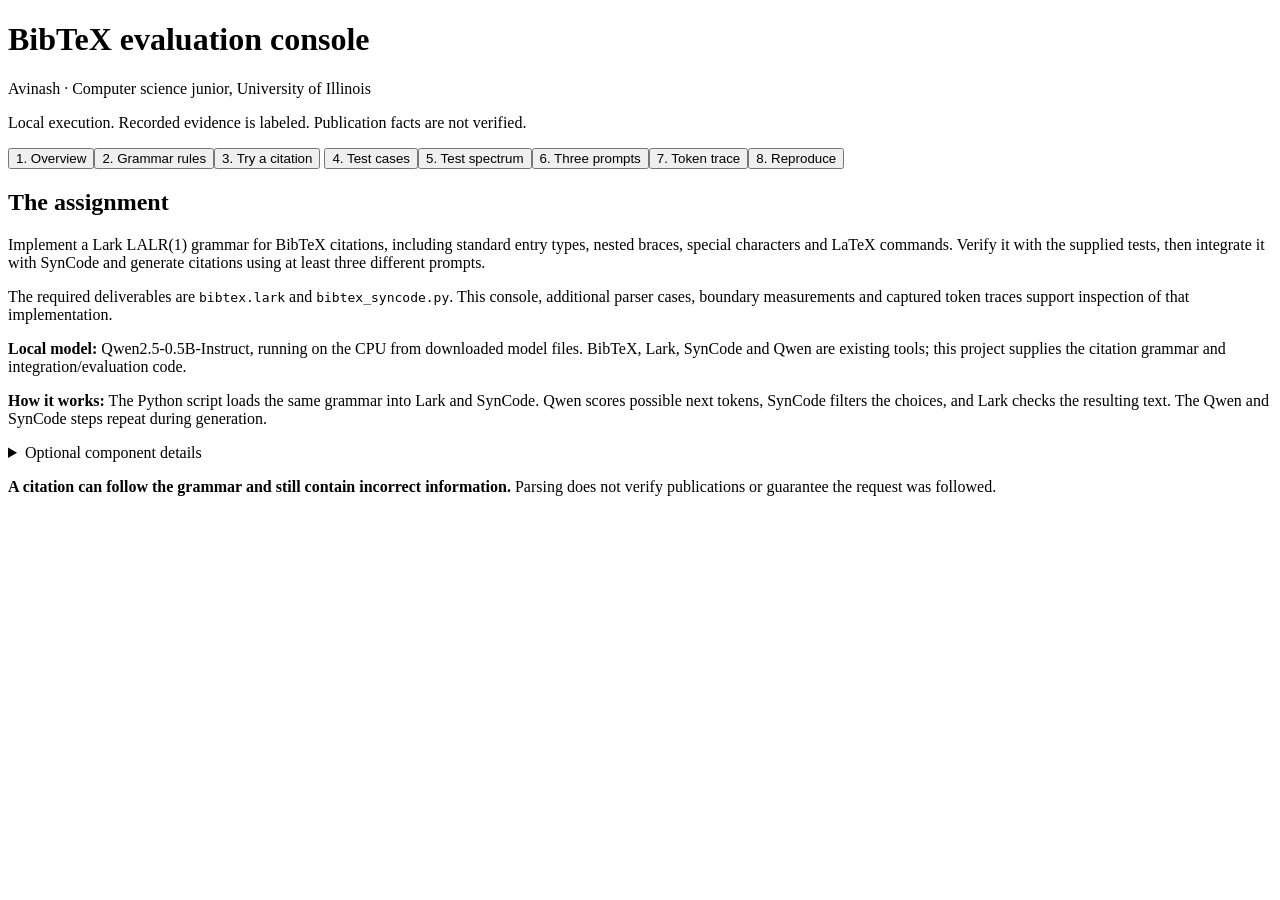
==== reviewer/index.html @ 8165d9f2 "Simplify recording console and export static GitHub Pages evidence" ====
<!doctype html>
<html lang="en">
<head>
  <meta charset="utf-8"><meta name="viewport" content="width=device-width,initial-scale=1">
  <title>BibTeX evaluation console</title>
  <link rel="stylesheet" href="/styles.css"><script src="/app.js" defer></script>
</head>
<body>
<header><h1>BibTeX evaluation console</h1><p>Avinash · Computer science junior, University of Illinois</p><p>Local execution. Recorded evidence is labeled. Publication facts are not verified.</p></header>
<main>
  <nav aria-label="Demonstration sections">
    <button class="active" data-tab="pipeline">1. Overview</button><button data-tab="grammar">2. Grammar rules</button><button data-tab="parser">3. Try a citation</button>
    <button data-tab="cases">4. Test cases</button><button data-tab="spectrum">5. Test spectrum</button><button data-tab="comparison">6. Three prompts</button><button data-tab="tokens">7. Token trace</button><button data-tab="reproduce">8. Reproduce</button>
  </nav>
  <section id="pipeline" class="panel">
    <h2>The assignment</h2>
    <p>Implement a Lark LALR(1) grammar for BibTeX citations, including standard entry types, nested braces, special characters and LaTeX commands. Verify it with the supplied tests, then integrate it with SynCode and generate citations using at least three different prompts.</p>
    <p>The required deliverables are <code>bibtex.lark</code> and <code>bibtex_syncode.py</code>. This console, additional parser cases, boundary measurements and captured token traces support inspection of that implementation.</p>
    <p><b>Local model:</b> Qwen2.5-0.5B-Instruct, running on the CPU from downloaded model files. BibTeX, Lark, SynCode and Qwen are existing tools; this project supplies the citation grammar and integration/evaluation code.</p>
    <p><b>How it works:</b> The Python script loads the same grammar into Lark and SynCode. Qwen scores possible next tokens, SynCode filters the choices, and Lark checks the resulting text. The Qwen and SynCode steps repeat during generation.</p>
    <details><summary>Optional component details</summary>
    <div class="pipeline" aria-label="Generation pipeline">
      <button data-component="tokenizer">Tokenizer</button> →
      <button data-component="qwen">Qwen</button> →
      <button data-component="syncode">SynCode + grammar</button> →
      <button data-component="lark">Lark</button>
    </div>
    <p class="loop-note">Qwen → SynCode repeats for each generated token. Lark independently checks the completed response.</p>
    <article class="explanation"><div><p class="eyebrow" id="component-label"></p><h3 id="component-title"></h3><p id="component-description"></p><p class="muted" id="component-limit"></p></div><pre><code id="component-example"></code></pre></article>
    </details>
    <p><b>A citation can follow the grammar and still contain incorrect information.</b> Parsing does not verify publications or guarantee the request was followed.</p>
  </section>
  <section id="grammar" class="panel" hidden>
    <h2>The actual grammar rules</h2>
    <p>This is <code>bibtex.lark</code>, read directly from the local project. It is the file used by the parser and generation script.</p>
    <p><b>Follow the structure:</b> a document contains entries; entries contain a key and fields; fields assign values. The <code>braced</code> rule refers to itself to handle nested groups.</p>
    <pre><code id="grammar-source">Loading bibtex.lark…</code></pre>
    <button id="copy-grammar" disabled>Copy grammar</button><span id="grammar-copy-status" role="status"></span>
    <details><summary>Show the grammar in PowerShell instead</summary><pre data-copy-commands><code>Get-Content .\bibtex.lark</code></pre></details>
  </section>
  <section id="comparison" class="panel" hidden>
    <h2>Generate citations from three different prompts</h2>
    <p><b>One run compares all three prompts twice:</b> Qwen alone, then the same Qwen with SynCode. That makes six generations. No manual typing is required.</p>
    <p>First inspect the requests below. Click <b>Run all 3 prompts locally</b> for fresh inference, then use <b>Show outputs</b> for each request. Initial results are saved evidence, not a new run. Generation can take several minutes.</p>
    <table><thead><tr><th>Request</th><th>Qwen alone</th><th>With SynCode</th><th>Inspect</th></tr></thead><tbody id="prompt-overview"></tbody></table>
    <details><summary>Run the same three-prompt comparison from PowerShell</summary><p>Run from the repository folder. Uses downloaded model files and saves new evidence.</p><pre data-copy-commands><code>$env:HF_HUB_OFFLINE = '1'
.\.venv\Scripts\python.exe bibtex_syncode.py --compare --trace-steps 8 --revision 7ae557604adf67be50417f59c2c2f167def9a775 --output results/video-comparison.json</code></pre></details>
    <div class="section-heading"><h2>Constrained and unconstrained generation</h2><p>Same model and prompt. Raw outputs independently revalidated by Lark.</p></div>
    <div class="toolbar"><button id="live-run" class="primary">Run all 3 prompts locally</button><label>View results for <select id="prompt-select" aria-label="Choose a comparison prompt"></select></label></div>
    <p id="run-status" role="status">No fresh run started in this session.</p>
    <p id="evidence-label" class="muted" aria-live="polite"></p><p id="selected-prompt" class="prompt"></p>
    <div class="outputs"><article><div class="output-heading"><h3>Qwen alone</h3><span id="unconstrained-badge" class="badge"></span></div><pre><code id="unconstrained-output"></code></pre><p id="unconstrained-assessment"></p></article>
    <article><div class="output-heading"><h3>Qwen + SynCode</h3><span id="constrained-badge" class="badge"></span></div><pre><code id="constrained-output"></code></pre><p id="constrained-assessment"></p></article></div>
    <div class="boundary"><strong>Observed results</strong><p id="comparison-summary"></p><p>Compare the raw parser result with the result after removing only an outer Markdown fence. Citation facts are not checked by this parser.</p></div>
    <details><summary>Live run progress and logs</summary><pre id="live-log" aria-live="polite">No live run started in this browser session.</pre></details>
  </section>
  <section id="tokens" class="panel" hidden>
    <p><b>Walkthrough:</b> Start at step one. Compare a Markdown-fence candidate with <code>@</code>, inspect which choices the mask permits, then move to a later step. These are captured decisions from the selected generation, not a live stream.</p>
    <div class="section-heading"><h2>Recorded next-token decisions</h2><p>Actual scores and mask decisions. This does not expose private model reasoning.</p></div>
    <div class="toolbar"><label>Prompt <select id="trace-prompt"></select></label><label>Step <input id="trace-step" type="range" min="1" max="8" value="1"><output id="step-label">1</output></label></div>
    <p class="small-label">GENERATED PREFIX BEFORE THIS DECISION</p><pre><code id="trace-prefix"></code></pre>
    <div class="token-layout"><article><h3>Qwen's top five candidates</h3><table><thead><tr><th>Token text</th><th>Score</th><th>SynCode</th></tr></thead><tbody id="token-candidates"></tbody></table></article>
    <article><h3>After applying the mask</h3><table><thead><tr><th>Token text</th><th>Score</th></tr></thead><tbody id="token-allowed"></tbody></table><p class="selection">Chosen token <code id="selected-token"></code></p></article></div>
    <p class="muted">Scores are processed logits at the SynCode boundary, after built-in Hugging Face processors such as repetition penalties. They are not probabilities. Greedy decoding chooses the highest remaining score. “Allowed” means permitted by SynCode's mask at this step; final validation still matters in grammar_mask mode.</p>
  </section>
  <section id="parser" class="panel" hidden>
    <h2>Try a citation</h2>
    <pre><code id="walkthrough-citation">@book{rivera2025,
  author = {Alex Rivera},
  title = {Understanding {AI}},
  year = 2025
}</code></pre>
    <div class="toolbar"><button id="copy-citation">Copy citation</button><button id="use-citation">Load into validator</button><span id="copy-citation-status" role="status"></span></div>
    <p><code>book</code> is the entry type; <code>rivera2025</code> is its citation key. Fields use <code>name = value</code> and commas separate them. The title contains an inner braced group around AI, which can protect its capitalization in BibTeX. This parser recognizes the structure; it does not typeset the bibliography.</p>
    <pre><code>braced: "{" (text | "\&quot;" | braced)* "}"</code></pre>
    <p>The braced rule refers to itself, allowing nested groups. Paste the example below and predict acceptance. Remove the entry's final closing brace and predict rejection. Changing the year to another number still passes syntax validation.</p>
    <div class="section-heading"><h2>Validate BibTeX input</h2><p>This editor calls the local Lark parser. Maximum request: 20,000 characters.</p></div>
    <div class="toolbar"><button data-example="nested">Nested braces</button><button data-example="broken">Missing closing brace</button><button data-example="empty">Empty value</button><button data-example="semantic">Fake publication, valid syntax</button></div>
    <label class="small-label" for="bibtex-input">BIBTEX INPUT</label><textarea id="bibtex-input" rows="8" spellcheck="false"></textarea>
    <div class="toolbar"><button id="validate" class="primary">Validate with Lark</button><span id="validation-status" role="status"></span></div>
    <details id="validation-details"><summary>Show parse tree or error details</summary><p>The parse tree shows the structure Lark recognized. Rejected input has a parser error instead.</p><pre><code id="validation-detail">Choose an example or edit the text, then validate.</code></pre></details>
  </section>
  <section id="cases" class="panel" hidden>
    <h2>First: the seven supplied tests</h2>
    <p>The initial selection contains the seven original assignment examples. Choose <b>Run selected group</b> to execute their inputs against the local parser. For the actual supplied Python unit tests, run this command in the repository terminal:</p>
    <pre data-copy-commands><code>.\.venv\Scripts\python.exe -m unittest -v test</code></pre>
    <p><b>Then explore:</b> choose another group, inspect its expected acceptance or rejection, and run one fixture. An expected rejection is a successful check when the parser rejects it. Browser fixture runs and Python unit-test execution are distinct checks.</p>
    <h2>Run and inspect individual test cases</h2>
    <p>Each fixture has an input, an expectation, a reason, and requirement tags. Run it to obtain an actual parser result. These examples provide requirement evidence; they do not prove exhaustive conformance.</p>
    <p>Catalog: the 7 original assignment examples plus the 217 selected boundary observations. These overlap with the regression suite. HTTP service tests and model-generation trials are separate evaluations.</p>
    <p id="case-catalog-status" role="status">Loading the fixture catalog.</p>
    <p><b>Group</b> selects a family of checks and filters the case list. <b>Case</b> selects one input within that family. Selecting either does not execute a test. Run one saved case, test your edited text, or run every saved case in the selected group.</p>
    <div class="toolbar"><label>1. Choose group <select id="case-group"></select></label><label>2. Choose one case <select id="case-select"></select></label></div>
    <p id="case-reason"></p><p id="case-requirements"></p><p id="case-original-expectation"></p>
    <p id="case-source-info"></p><label for="case-input">Input (editable when at most 20,000 characters)</label><textarea id="case-input" rows="8" spellcheck="false"></textarea>
    <div class="toolbar"><button id="run-original-case">Run saved case</button><button id="run-edited-case">Test current editor text</button><label>Expected for editor text <select id="case-edited-expected"><option value="true">Accept</option><option value="false">Reject</option></select></label></div>
    <p>Change the edited-input expectation if your change alters the hypothesis. Original-fixture runs always use the stored full input and original expectation.</p>
    <p id="case-run-status" role="status">No case run yet.</p><details><summary>Show case details</summary><pre id="case-run-detail">The parse-tree preview or actual parser error will appear here.</pre></details>
    <h3>Run a group</h3><button id="run-case-group">Run all saved cases in selected group</button><p>This batch action uses the saved cases, not your editor changes. Selecting All groups runs the entire 224-case catalog: 7 supplied examples plus 217 additional observations.</p><p id="case-group-status" role="status"></p>
    <table><thead><tr><th>Case</th><th>Expected</th><th>Observed</th><th>Matched expectation</th><th>Parse ms</th><th>Inspect</th></tr></thead><tbody id="case-group-results"></tbody></table>
    <h3>Requirement-to-fixture map</h3><p>Counts are case tags, not a percentage of the full BibTeX language or a model reliability score.</p>
    <table><thead><tr><th>ID</th><th>Behavior checked</th><th>Tagged fixtures</th></tr></thead><tbody id="case-requirement-map"></tbody></table>
  </section>
  <section id="spectrum" class="panel" hidden>
    <h2>Beyond the supplied examples</h2>
    <p>The spectrum contains 217 selected parser observations. Explicit examples are combined with deterministic generators for nesting depths, entry counts, value lengths, feature combinations and incomplete prefixes. Each input has an expected acceptance or rejection. The cases are reproducible from <code>evaluate_bounds.py</code>; they are not all individually handwritten.</p>
    <p>Each case is parsed three times and its median time is recorded. Categories group the behavior being checked. Measured scale increases nested-group depth, number of entries or field-value length. The character column is the size of the full input. Passing all selected cases does not establish perfection or complete coverage.</p>
    <h2>Measured test spectrum</h2><p id="bounds-status" role="status">Loading measured results.</p>
    <p>These parser observations include existing regression cases. They are separate from the model-generation experiment and are not independent model trials.</p>
    <h3>Coverage by category</h3><table><thead><tr><th>Category</th><th>Expectations met</th><th>Median case time (ms)</th></tr></thead><tbody id="bounds-groups"></tbody></table>
    <h3>Measured scale</h3><table><thead><tr><th>Case</th><th>Characters</th><th>Accepted</th><th>Median ms</th></tr></thead><tbody id="bounds-scale"></tbody></table>
    <h3>Defect discovered and fixed</h3><p>Valid field text containing non-breaking and thin spaces was initially rejected. The preserved before-fix report records that failure. The grammar was corrected to distinguish structural ASCII whitespace from these literal characters, and regression coverage was added. This is a concrete failure-and-repair example.</p><p id="bounds-defect"></p>
    <details><summary>Inspect every case, expected outcome, observed outcome, and input preview</summary><table><thead><tr><th>Category / case</th><th>Expected</th><th>Observed</th><th>Matched</th><th>Median ms</th></tr></thead><tbody id="bounds-cases"></tbody></table></details>
    <p>Three repetitions per case by default. Timings describe this machine and run. The largest tested point is not a proven maximum. Some legitimate BibTeX features are not implemented by this grammar. Semantically questionable cases are intentionally accepted.</p>
    <p>Run either command below; both perform the spectrum evaluation.</p>
    <pre data-copy-commands><code>.\.venv\Scripts\python.exe evaluate_bounds.py
.\.venv\Scripts\python.exe terminal_demo.py --action bounds</code></pre>
  </section>
  <section id="reproduce" class="panel" hidden>
    <p>This section identifies the recorded model revision, source hashes, dependencies and commands so another reviewer can reproduce the experiment locally. AI assisted development and explanation; the saved reports and executable checks provide evidence that can be inspected independently.</p>
    <div class="section-heading"><h2>Reproduction and provenance</h2><p>Inspect the recorded configuration and rerun it independently.</p></div>
    <dl id="provenance"></dl>
    <h3>Reproduce the recorded experiment</h3><p>Fresh-machine setup commands follow. On this prepared machine, use your existing repository and environment.</p><pre data-copy-commands><code>git clone --branch reviewer-demo https://github.com/AviSrikumeran/syncode-bibtex.git
cd syncode-bibtex
py -3.12 -m venv .venv
.venv\Scripts\python.exe -m pip install -r requirements-lock.txt
.venv\Scripts\python.exe run_tests.py
.venv\Scripts\python.exe evaluate_bounds.py
.venv\Scripts\python.exe terminal_demo.py --offline
.venv\Scripts\python.exe bibtex_syncode.py --compare --trace-steps 8 --revision 7ae557604adf67be50417f59c2c2f167def9a775 --output results/reproduction.json
.venv\Scripts\python.exe review_demo.py</code></pre>
    <p>Windows / Python 3.12 is the verified environment. On macOS/Linux, use <code>python3.12</code> and <code>.venv/bin/python</code>; those platforms have not been verified here. The model downloads about 1 GB the first time. Windows may require Microsoft's Visual C++ x64 runtime.</p>
    <p class="sources">Primary references: <a href="https://huggingface.co/Qwen/Qwen2.5-0.5B-Instruct" target="_blank" rel="noreferrer">Qwen model card</a> · <a href="https://github.com/structuredllm/syncode" target="_blank" rel="noreferrer">SynCode</a> · <a href="https://lark-parser.readthedocs.io/en/stable/grammar.html" target="_blank" rel="noreferrer">Lark grammar reference</a></p>
  </section>
</main>
</body></html>
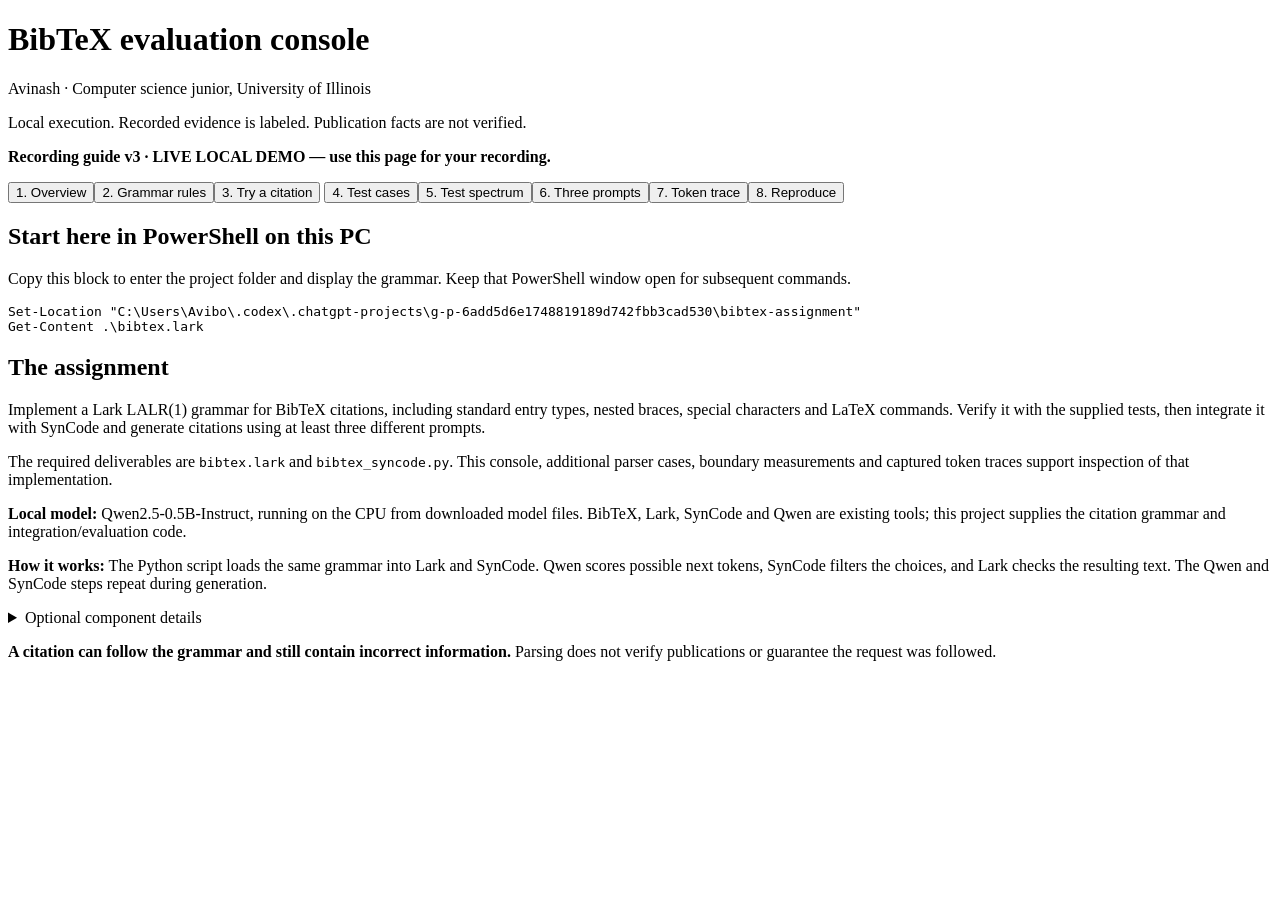
==== commit 37537f25: "Make recording setup and spectrum commands prominent; simplify case editing" ====
--- a/reviewer/index.html
+++ b/reviewer/index.html
@@ -7,12 +7,15 @@
 </head>
 <body>
 <header><h1>BibTeX evaluation console</h1><p>Avinash · Computer science junior, University of Illinois</p><p>Local execution. Recorded evidence is labeled. Publication facts are not verified.</p></header>
+<p><strong>Recording guide v3 · LIVE LOCAL DEMO — use this page for your recording.</strong></p>
 <main>
   <nav aria-label="Demonstration sections">
     <button class="active" data-tab="pipeline">1. Overview</button><button data-tab="grammar">2. Grammar rules</button><button data-tab="parser">3. Try a citation</button>
     <button data-tab="cases">4. Test cases</button><button data-tab="spectrum">5. Test spectrum</button><button data-tab="comparison">6. Three prompts</button><button data-tab="tokens">7. Token trace</button><button data-tab="reproduce">8. Reproduce</button>
   </nav>
   <section id="pipeline" class="panel">
+    <h2>Start here in PowerShell on this PC</h2><p>Copy this block to enter the project folder and display the grammar. Keep that PowerShell window open for subsequent commands.</p><pre data-copy-commands><code>Set-Location "C:\Users\Avibo\.codex\.chatgpt-projects\g-p-6add5d6e1748819189d742fbb3cad530\bibtex-assignment"
+Get-Content .\bibtex.lark</code></pre>
     <h2>The assignment</h2>
     <p>Implement a Lark LALR(1) grammar for BibTeX citations, including standard entry types, nested braces, special characters and LaTeX commands. Verify it with the supplied tests, then integrate it with SynCode and generate citations using at least three different prompts.</p>
     <p>The required deliverables are <code>bibtex.lark</code> and <code>bibtex_syncode.py</code>. This console, additional parser cases, boundary measurements and captured token traces support inspection of that implementation.</p>
@@ -40,11 +43,11 @@
   </section>
   <section id="comparison" class="panel" hidden>
     <h2>Generate citations from three different prompts</h2>
+    <h3>Run from PowerShell</h3><p>Run from the repository folder. This uses the downloaded model and prints all six generations in your terminal.</p><pre data-copy-commands><code>$env:HF_HUB_OFFLINE = '1'
+.\.venv\Scripts\python.exe bibtex_syncode.py --compare --trace-steps 8 --revision 7ae557604adf67be50417f59c2c2f167def9a775 --output results/video-comparison.json</code></pre>
     <p><b>One run compares all three prompts twice:</b> Qwen alone, then the same Qwen with SynCode. That makes six generations. No manual typing is required.</p>
     <p>First inspect the requests below. Click <b>Run all 3 prompts locally</b> for fresh inference, then use <b>Show outputs</b> for each request. Initial results are saved evidence, not a new run. Generation can take several minutes.</p>
     <table><thead><tr><th>Request</th><th>Qwen alone</th><th>With SynCode</th><th>Inspect</th></tr></thead><tbody id="prompt-overview"></tbody></table>
-    <details><summary>Run the same three-prompt comparison from PowerShell</summary><p>Run from the repository folder. Uses downloaded model files and saves new evidence.</p><pre data-copy-commands><code>$env:HF_HUB_OFFLINE = '1'
-.\.venv\Scripts\python.exe bibtex_syncode.py --compare --trace-steps 8 --revision 7ae557604adf67be50417f59c2c2f167def9a775 --output results/video-comparison.json</code></pre></details>
     <div class="section-heading"><h2>Constrained and unconstrained generation</h2><p>Same model and prompt. Raw outputs independently revalidated by Lark.</p></div>
     <div class="toolbar"><button id="live-run" class="primary">Run all 3 prompts locally</button><label>View results for <select id="prompt-select" aria-label="Choose a comparison prompt"></select></label></div>
     <p id="run-status" role="status">No fresh run started in this session.</p>
@@ -52,7 +55,7 @@
     <div class="outputs"><article><div class="output-heading"><h3>Qwen alone</h3><span id="unconstrained-badge" class="badge"></span></div><pre><code id="unconstrained-output"></code></pre><p id="unconstrained-assessment"></p></article>
     <article><div class="output-heading"><h3>Qwen + SynCode</h3><span id="constrained-badge" class="badge"></span></div><pre><code id="constrained-output"></code></pre><p id="constrained-assessment"></p></article></div>
     <div class="boundary"><strong>Observed results</strong><p id="comparison-summary"></p><p>Compare the raw parser result with the result after removing only an outer Markdown fence. Citation facts are not checked by this parser.</p></div>
-    <details><summary>Live run progress and logs</summary><pre id="live-log" aria-live="polite">No live run started in this browser session.</pre></details>
+    <pre id="live-log" hidden></pre>
   </section>
   <section id="tokens" class="panel" hidden>
     <p><b>Walkthrough:</b> Start at step one. Compare a Markdown-fence candidate with <code>@</code>, inspect which choices the mask permits, then move to a later step. These are captured decisions from the selected generation, not a live stream.</p>
@@ -82,7 +85,7 @@
   </section>
   <section id="cases" class="panel" hidden>
     <h2>First: the seven supplied tests</h2>
-    <p>The initial selection contains the seven original assignment examples. Choose <b>Run selected group</b> to execute their inputs against the local parser. For the actual supplied Python unit tests, run this command in the repository terminal:</p>
+    <p>The initial selection contains the seven original assignment examples. Choose <b>Run all saved cases in selected group</b> to execute their inputs against the local parser. For the actual supplied Python unit tests, run this command in the repository terminal:</p>
     <pre data-copy-commands><code>.\.venv\Scripts\python.exe -m unittest -v test</code></pre>
     <p><b>Then explore:</b> choose another group, inspect its expected acceptance or rejection, and run one fixture. An expected rejection is a successful check when the parser rejects it. Browser fixture runs and Python unit-test execution are distinct checks.</p>
     <h2>Run and inspect individual test cases</h2>
@@ -93,7 +96,8 @@
     <div class="toolbar"><label>1. Choose group <select id="case-group"></select></label><label>2. Choose one case <select id="case-select"></select></label></div>
     <p id="case-reason"></p><p id="case-requirements"></p><p id="case-original-expectation"></p>
     <p id="case-source-info"></p><label for="case-input">Input (editable when at most 20,000 characters)</label><textarea id="case-input" rows="8" spellcheck="false"></textarea>
-    <div class="toolbar"><button id="run-original-case">Run saved case</button><button id="run-edited-case">Test current editor text</button><label>Expected for editor text <select id="case-edited-expected"><option value="true">Accept</option><option value="false">Reject</option></select></label></div>
+    <div class="toolbar"><button id="run-original-case">Run saved case</button></div>
+    <details id="edited-case-controls"><summary>Optional: test your own edits</summary><p>Edit the input above, then state what you predict. This choice does not change the parser. If you choose rejection but the parser accepts the text, your prediction does not match the result.</p><div class="toolbar"><label>My prediction <select id="case-edited-expected"><option value="true">Parser should accept</option><option value="false">Parser should reject</option></select></label><button id="run-edited-case">Test my edited text</button></div></details>
     <p>Change the edited-input expectation if your change alters the hypothesis. Original-fixture runs always use the stored full input and original expectation.</p>
     <p id="case-run-status" role="status">No case run yet.</p><details><summary>Show case details</summary><pre id="case-run-detail">The parse-tree preview or actual parser error will appear here.</pre></details>
     <h3>Run a group</h3><button id="run-case-group">Run all saved cases in selected group</button><p>This batch action uses the saved cases, not your editor changes. Selecting All groups runs the entire 224-case catalog: 7 supplied examples plus 217 additional observations.</p><p id="case-group-status" role="status"></p>
@@ -102,6 +106,8 @@
     <table><thead><tr><th>ID</th><th>Behavior checked</th><th>Tagged fixtures</th></tr></thead><tbody id="case-requirement-map"></tbody></table>
   </section>
   <section id="spectrum" class="panel" hidden>
+    <h2>Run the test spectrum in PowerShell</h2><pre data-copy-commands><code>.\.venv\Scripts\python.exe evaluate_bounds.py</code></pre>
+    <p>Run from the project folder. This performs 217 parser observations and prints the measured summary.</p>
     <h2>Beyond the supplied examples</h2>
     <p>The spectrum contains 217 selected parser observations. Explicit examples are combined with deterministic generators for nesting depths, entry counts, value lengths, feature combinations and incomplete prefixes. Each input has an expected acceptance or rejection. The cases are reproducible from <code>evaluate_bounds.py</code>; they are not all individually handwritten.</p>
     <p>Each case is parsed three times and its median time is recorded. Categories group the behavior being checked. Measured scale increases nested-group depth, number of entries or field-value length. The character column is the size of the full input. Passing all selected cases does not establish perfection or complete coverage.</p>
@@ -112,9 +118,7 @@
     <h3>Defect discovered and fixed</h3><p>Valid field text containing non-breaking and thin spaces was initially rejected. The preserved before-fix report records that failure. The grammar was corrected to distinguish structural ASCII whitespace from these literal characters, and regression coverage was added. This is a concrete failure-and-repair example.</p><p id="bounds-defect"></p>
     <details><summary>Inspect every case, expected outcome, observed outcome, and input preview</summary><table><thead><tr><th>Category / case</th><th>Expected</th><th>Observed</th><th>Matched</th><th>Median ms</th></tr></thead><tbody id="bounds-cases"></tbody></table></details>
     <p>Three repetitions per case by default. Timings describe this machine and run. The largest tested point is not a proven maximum. Some legitimate BibTeX features are not implemented by this grammar. Semantically questionable cases are intentionally accepted.</p>
-    <p>Run either command below; both perform the spectrum evaluation.</p>
-    <pre data-copy-commands><code>.\.venv\Scripts\python.exe evaluate_bounds.py
-.\.venv\Scripts\python.exe terminal_demo.py --action bounds</code></pre>
+    
   </section>
   <section id="reproduce" class="panel" hidden>
     <p>This section identifies the recorded model revision, source hashes, dependencies and commands so another reviewer can reproduce the experiment locally. AI assisted development and explanation; the saved reports and executable checks provide evidence that can be inspected independently.</p>
@@ -125,10 +129,11 @@
 py -3.12 -m venv .venv
 .venv\Scripts\python.exe -m pip install -r requirements-lock.txt
 .venv\Scripts\python.exe run_tests.py
+.venv\Scripts\python.exe bibtex_syncode.py --compare --trace-steps 8 --revision 7ae557604adf67be50417f59c2c2f167def9a775 --output results/reproduction.json
 .venv\Scripts\python.exe evaluate_bounds.py
-.venv\Scripts\python.exe terminal_demo.py --offline
-.venv\Scripts\python.exe bibtex_syncode.py --compare --trace-steps 8 --revision 7ae557604adf67be50417f59c2c2f167def9a775 --output results/reproduction.json
-.venv\Scripts\python.exe review_demo.py</code></pre>
+.venv\Scripts\python.exe review_demo.py --offline</code></pre>
+    <p>The first comparison downloads the model. After that, the local console can run offline. Open <code>http://127.0.0.1:8765/</code> when the server starts.</p>
+    <details><summary>Optional independent terminal menu</summary><p>After downloading the model, run this in a separate terminal in the repository. Choose 0 to exit the menu.</p><pre data-copy-commands><code>.\.venv\Scripts\python.exe terminal_demo.py --offline</code></pre></details>
     <p>Windows / Python 3.12 is the verified environment. On macOS/Linux, use <code>python3.12</code> and <code>.venv/bin/python</code>; those platforms have not been verified here. The model downloads about 1 GB the first time. Windows may require Microsoft's Visual C++ x64 runtime.</p>
     <p class="sources">Primary references: <a href="https://huggingface.co/Qwen/Qwen2.5-0.5B-Instruct" target="_blank" rel="noreferrer">Qwen model card</a> · <a href="https://github.com/structuredllm/syncode" target="_blank" rel="noreferrer">SynCode</a> · <a href="https://lark-parser.readthedocs.io/en/stable/grammar.html" target="_blank" rel="noreferrer">Lark grammar reference</a></p>
   </section>
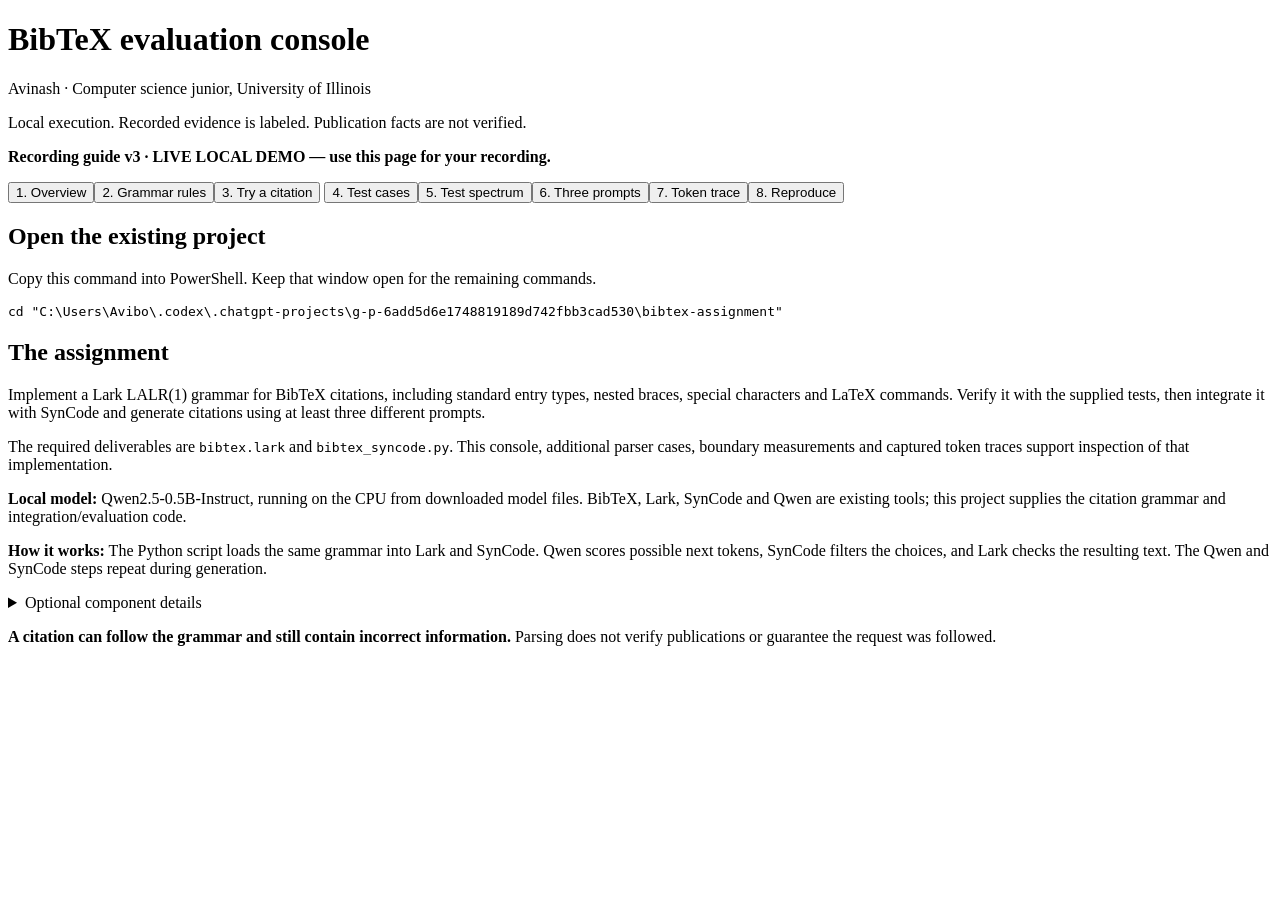
==== commit b28dc950: "Use only cd to open the existing project from Overview" ====
--- a/reviewer/index.html
+++ b/reviewer/index.html
@@ -14,8 +14,7 @@
     <button data-tab="cases">4. Test cases</button><button data-tab="spectrum">5. Test spectrum</button><button data-tab="comparison">6. Three prompts</button><button data-tab="tokens">7. Token trace</button><button data-tab="reproduce">8. Reproduce</button>
   </nav>
   <section id="pipeline" class="panel">
-    <h2>Start here in PowerShell on this PC</h2><p>Copy this block to enter the project folder and display the grammar. Keep that PowerShell window open for subsequent commands.</p><pre data-copy-commands><code>Set-Location "C:\Users\Avibo\.codex\.chatgpt-projects\g-p-6add5d6e1748819189d742fbb3cad530\bibtex-assignment"
-Get-Content .\bibtex.lark</code></pre>
+    <h2>Open the existing project</h2><p>Copy this command into PowerShell. Keep that window open for the remaining commands.</p><pre data-copy-commands><code>cd "C:\Users\Avibo\.codex\.chatgpt-projects\g-p-6add5d6e1748819189d742fbb3cad530\bibtex-assignment"</code></pre>
     <h2>The assignment</h2>
     <p>Implement a Lark LALR(1) grammar for BibTeX citations, including standard entry types, nested braces, special characters and LaTeX commands. Verify it with the supplied tests, then integrate it with SynCode and generate citations using at least three different prompts.</p>
     <p>The required deliverables are <code>bibtex.lark</code> and <code>bibtex_syncode.py</code>. This console, additional parser cases, boundary measurements and captured token traces support inspection of that implementation.</p>
